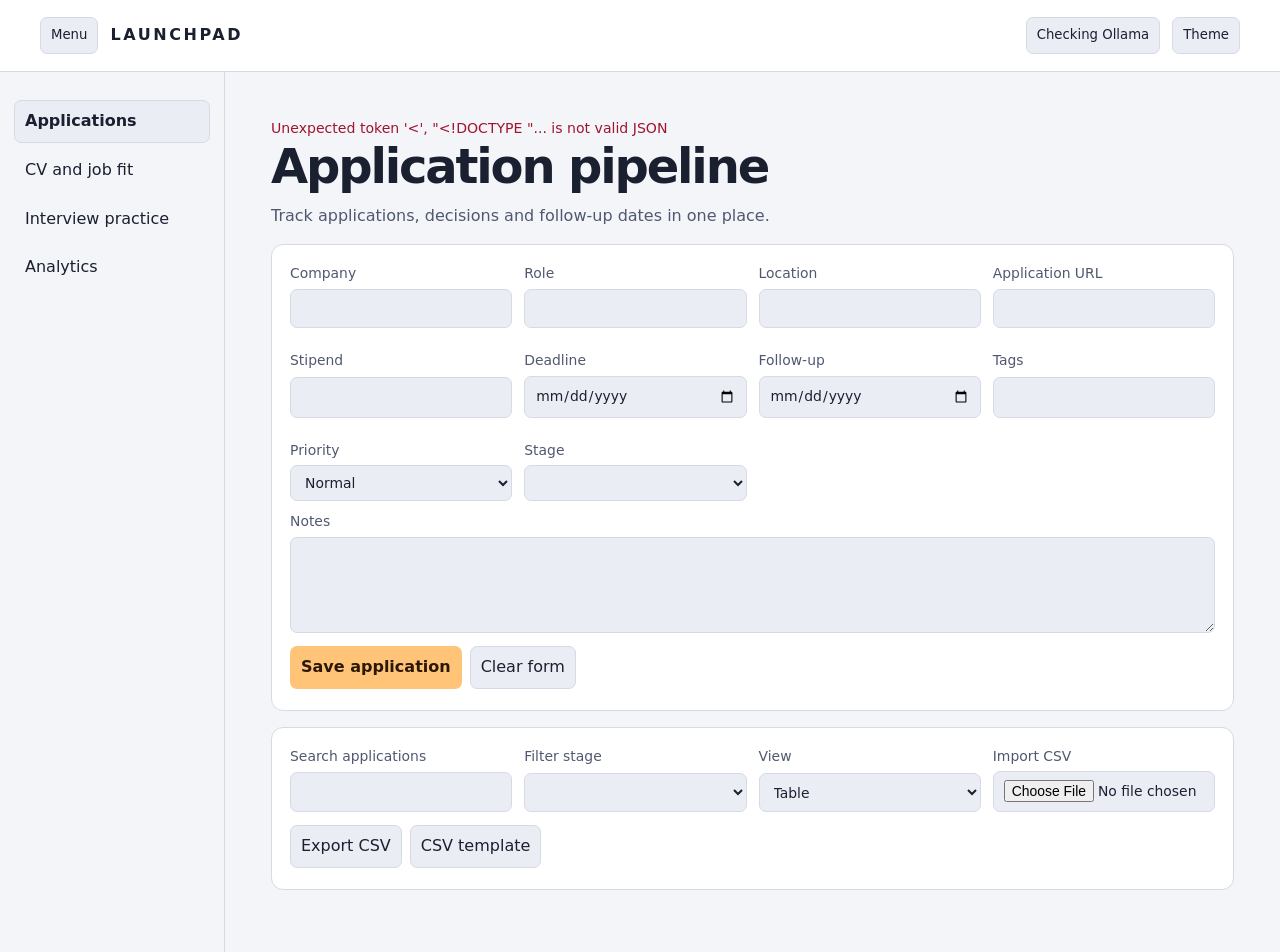
==== app.html @ d03928b5 "Add files via upload" ====
<!doctype html>
<html lang="en"><head><meta charset="utf-8"><meta name="viewport" content="width=device-width,initial-scale=1">
<title>LAUNCHPAD</title><link rel="stylesheet" href="/style.css"><script src="/ui.js" defer></script></head>
<body class="launchpad"><header><button id="sidebar" aria-label="Toggle navigation">Menu</button>
<span class="brand">LAUNCHPAD</span><span class="spacer"></span><button id="health">Checking Ollama</button>
<button id="theme">Theme</button></header><div class="shell"><nav aria-label="Workspaces"><button type="button" data-pane="pipeline" aria-current="true">Applications</button><button type="button" data-pane="career" aria-current="false">CV and job fit</button><button type="button" data-pane="practice" aria-current="false">Interview practice</button><button type="button" data-pane="analytics" aria-current="false">Analytics</button></nav>
<main><div id="status" role="status" aria-live="polite"></div><section id="pipeline"><h1>Application pipeline</h1><p>Track applications, decisions and follow-up dates in one place.</p>
<div id="pipeline-metrics" class="metrics"></div><div class="panel"><form id="application"><input type="hidden" name="id">
<div class="form-grid"><label>Company<input name="company" required></label><label>Role<input name="role" required></label>
<label>Location<input name="location"></label><label>Application URL<input type="url" name="url"></label><label>Stipend<input name="stipend"></label>
<label>Deadline<input name="deadline" type="date"></label><label>Follow-up<input name="followup" type="date"></label><label>Tags<input name="tags"></label>
<label>Priority<select name="priority"><option>Normal</option><option>High</option><option>Low</option></select></label><label>Stage<select name="stage" id="stage"></select></label></div>
<label>Notes<textarea name="notes"></textarea></label><div class="row"><button class="primary">Save application</button><button id="clear-app" type="button">Clear form</button></div></form></div>
<div class="panel"><div class="form-grid"><label>Search applications<input id="l-find" type="search"></label><label>Filter stage<select id="l-stage"></select></label>
<label>View<select id="view"><option value="table">Table</option><option value="board">Kanban</option><option value="calendar">Calendar</option></select></label>
<label>Import CSV<input id="import-csv" type="file" accept=".csv"></label></div>
<div class="row"><button id="export-csv">Export CSV</button><button id="csv-template">CSV template</button></div>
<div id="applications"></div></div></section>
<section id="career" hidden><h1>CV and job fit</h1><p>Compare CVs with explicit skill requirements and draft application materials with local AI.</p>
<div class="grid"><div class="panel"><h2>CV versions</h2><form id="cv-upload"><label>CV file<input id="cv-file" type="file" required accept=".pdf,.docx,.txt,.md"></label><button class="primary">Save CV</button></form><div id="cv-list"></div></div>
<div class="panel"><h2>Required skills</h2><form id="match"><label>CV<select name="cv" id="match-cv" required></select></label><label>Skills, separated by commas<input name="skills" placeholder="Python, SQL, C++" required></label><button class="primary">Calculate match</button></form><div id="match-result"></div></div></div>
<div class="panel"><h2>Application assistant</h2><form id="assist"><div class="form-grid"><label>Application<select id="ai-app" name="application"></select></label>
<label>CV<select id="ai-cv" name="cv"></select></label><label>Chat model<select id="model" name="model"></select></label>
<label>Task<select name="prompt"><option>Draft a concise cover letter using verifiable CV facts. Mark any gaps.</option><option>Suggest truthful CV edits and relevant projects for this role.</option><option>Extract the skills, projects, experience and education from the CV.</option><option>Generate company and role-specific interview questions across relevant DSA, ML, SQL, OS and mathematics.</option><option>Draft a week of preparation based on the role and requirements.</option></select></label></div>
<label>Job description<textarea name="description"></textarea></label><div class="row"><button class="primary">Generate with Ollama</button><button type="button" id="cancel" hidden>Cancel</button></div></form><pre id="answer"></pre></div></section>
<section id="practice" hidden><h1>Interview practice</h1><p>Log assessment scores, questions and mistakes by role.</p><div class="grid"><div class="panel"><h2>Practice timer</h2>
<label>Minutes<input id="timer-minutes" type="number" value="25" min="1" max="180"></label><p id="clock" aria-live="off">25:00</p><div class="row"><button id="start-timer">Start</button><button id="reset-timer">Reset</button></div></div>
<div class="panel"><h2>Log a session</h2><form id="practice-form"><label>Application<select name="application" id="practice-app"></select></label>
<label>Topic<input name="topic" required></label><label>Question or assessment<input name="question" required></label><label>Mistake or takeaway<textarea name="mistake"></textarea></label>
<div class="form-grid"><label>Score (%)<input name="score" type="number" min="0" max="100" step="0.1"></label><label>Minutes<input name="minutes" type="number" min="0" max="1440"></label></div><button class="primary">Save session</button></form></div></div>
<div class="panel"><h2>Session history</h2><div id="practice-list"></div></div></section>
<section id="analytics" hidden><h1>Career analytics</h1><p>Use stage history to see how many applications reached each milestone.</p><div id="l-metrics" class="metrics"></div>
<div class="grid"><div class="panel"><h2>Conversion funnel</h2><div id="funnel"></div></div><div class="panel"><h2>Application breakdown</h2><div id="breakdown"></div></div>
<div class="panel"><h2>Recent stage changes</h2><div id="l-history"></div></div><div class="panel"><h2>Practice performance</h2><div id="performance"></div></div></div></section>
</main></div></body></html>
---- style.css ----
:root{color-scheme:dark;--base:#111219;--panel:#191b24;--raised:#222531;--line:#333747;--text:#f1f2f7;--muted:#adb2c2;--danger:#ff9b9b;--accent:#b9a5ff;--ink:#191126;font:16px/1.55 "Avenir Next",system-ui,sans-serif}
:root[data-theme=light]{color-scheme:light;--base:#f4f5f9;--panel:#fff;--raised:#ebedf4;--line:#d6dae5;--text:#1a2030;--muted:#505870;--danger:#9f152e}
*{box-sizing:border-box}body{margin:0;background:var(--base);color:var(--text);min-height:100vh}body.atlas{--accent:#7ee5fb;--ink:#10232b}body.launchpad{--accent:#ffc477;--ink:#2b1806}
header{height:72px;display:flex;align-items:center;gap:12px;padding:0 clamp(16px,4vw,40px);border-bottom:1px solid var(--line);background:var(--panel);position:sticky;top:0;z-index:2}
header .brand{font-size:1rem;font-weight:800;letter-spacing:.16em;color:var(--text)}header .spacer{flex:1}header button{padding:7px 10px;font-size:.83rem}
.shell{display:grid;grid-template-columns:225px minmax(0,1fr);min-height:calc(100vh - 72px)}nav{border-right:1px solid var(--line);padding:28px 14px;display:flex;align-items:stretch;flex-direction:column;gap:6px}nav button{text-align:left;background:transparent;border-color:transparent}nav button[aria-current=true]{background:var(--raised);border-color:var(--line);font-weight:700}body.collapsed .shell{grid-template-columns:1fr}body.collapsed nav{display:none}
main{min-width:0;width:100%;max-width:1360px;margin:0 auto;padding:clamp(18px,4vw,46px)}section[hidden],[hidden]{display:none!important}
h1,h2,h3,p{margin-top:0}h1{font-size:clamp(1.8rem,4vw,3rem);letter-spacing:-.045em;line-height:1.12;margin-bottom:10px}h2{font-size:1.2rem;margin-bottom:14px}h3{font-size:.98rem;margin-bottom:6px}p{color:var(--muted)}
.panel,article,.metrics div{background:var(--panel);border:1px solid var(--line);border-radius:12px;padding:18px;margin-bottom:16px;min-width:0}article p:last-child,.panel p:last-child{margin-bottom:0}
.metrics{display:grid;grid-template-columns:repeat(auto-fit,minmax(135px,1fr));gap:12px}.metrics div{display:grid;gap:2px}.metrics strong{font-size:1.6rem;line-height:1.25}.metrics span{color:var(--muted);font-size:.85rem}
.grid{display:grid;grid-template-columns:repeat(auto-fit,minmax(min(100%,340px),1fr));gap:14px}.form-grid{display:grid;grid-template-columns:repeat(auto-fit,minmax(min(100%,190px),1fr));gap:12px}.row{display:flex;flex-wrap:wrap;gap:8px;align-items:center}.row button{margin:3px 0}
label{display:grid;gap:4px;font-size:.87rem;color:var(--muted);margin-bottom:10px}label.check{display:flex;align-items:center;gap:6px}button,input,select,textarea{font:inherit;color:var(--text);background:var(--raised);border:1px solid var(--line);border-radius:7px;padding:8px 10px;min-width:0}input,select,textarea{max-width:100%}textarea{resize:vertical;min-height:96px}button{cursor:pointer}button:hover,button:focus-visible{border-color:var(--accent)}button:disabled{opacity:.5;cursor:progress}button.primary{font-weight:750;background:var(--accent);color:var(--ink);border-color:transparent}button[data-online=true]{border-color:#5a9177}
#status{min-height:1.5em;font-size:.88rem;color:var(--muted)}#status.error{color:var(--danger)}
details{border-top:1px solid var(--line);padding:9px 0}summary{cursor:pointer;font-size:.93rem}pre{font: .86rem/1.55 ui-monospace,monospace;white-space:pre-wrap;overflow-wrap:anywhere;background:var(--base);padding:12px;border-radius:7px;max-height:65vh;overflow:auto}pre:empty{display:none}
table{width:100%;border-collapse:collapse;text-align:left;font-size:.87rem}td,th{padding:8px;border-bottom:1px solid var(--line);vertical-align:top}th{color:var(--muted)}.scroll{overflow:auto}.boards{display:grid;grid-auto-flow:column;grid-auto-columns:minmax(195px,1fr);gap:10px;overflow:auto;padding-bottom:10px}.boards article{padding:12px}.jump{color:var(--text)}svg{display:block;min-width:540px;width:100%;font:14px system-ui}svg text{fill:var(--text)}svg text[role=button]{cursor:pointer}svg path.connection{stroke:var(--line);stroke-width:2}.graph{overflow:auto}.drop{border-style:dashed}.drop.active{border-color:var(--accent)}.timeline{max-height:52vh;overflow:auto}.bar{height:9px;background:var(--accent);border-radius:8px;margin:4px 0 10px}
@media(max-width:740px){.shell,body.collapsed .shell{grid-template-columns:1fr}nav{flex-direction:row;overflow:auto;border-right:0;border-bottom:1px solid var(--line);padding:8px}nav button{white-space:nowrap}header{height:60px;padding:0 12px;gap:6px}header .brand{font-size:.82rem}.panel,article{padding:13px}}
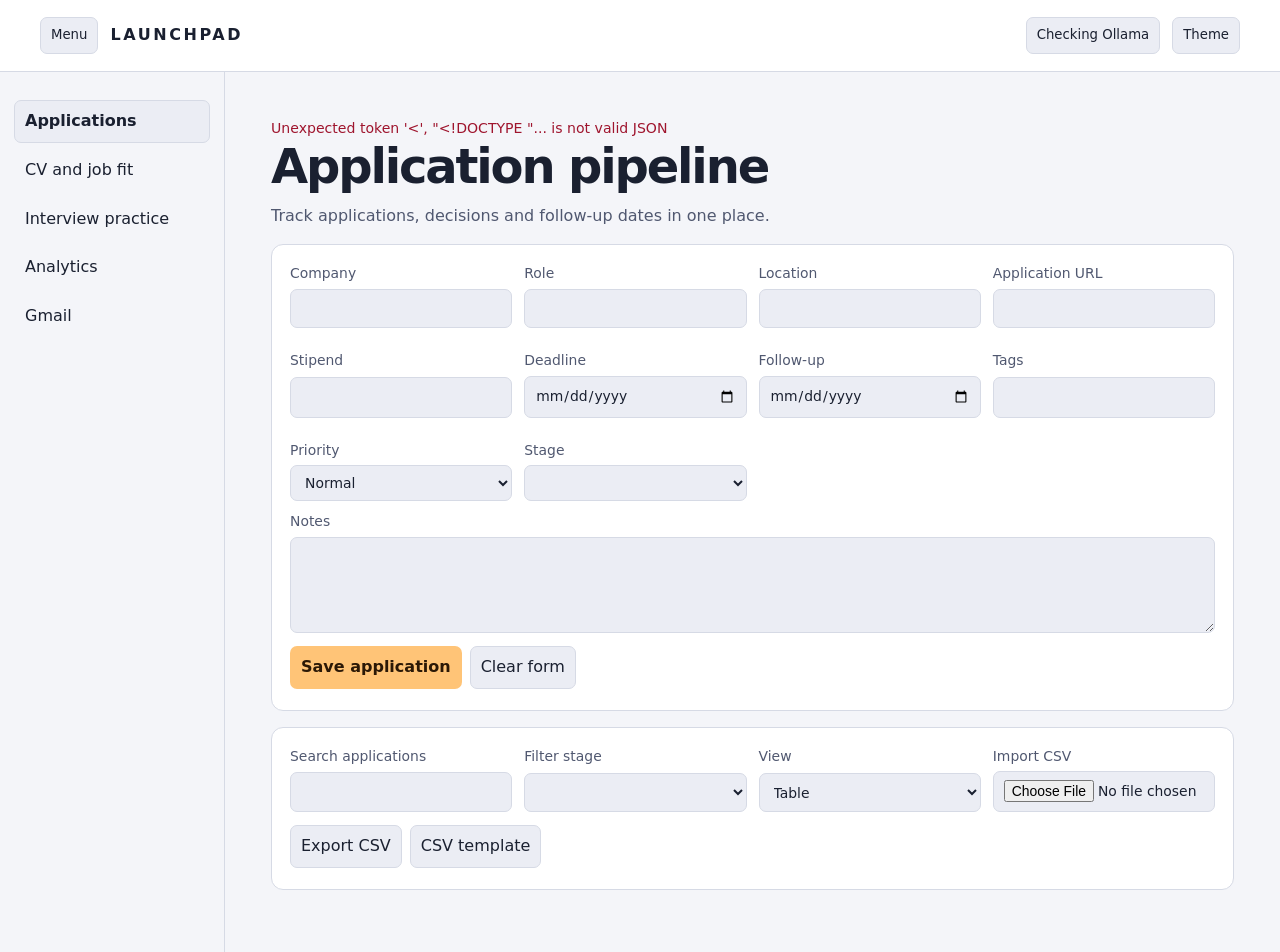
==== commit 42ac8736: "Add Gmail review and macOS reminders" ====
--- a/app.html
+++ b/app.html
@@ -3,7 +3,7 @@
 <title>LAUNCHPAD</title><link rel="stylesheet" href="/style.css"><script src="/ui.js" defer></script></head>
 <body class="launchpad"><header><button id="sidebar" aria-label="Toggle navigation">Menu</button>
 <span class="brand">LAUNCHPAD</span><span class="spacer"></span><button id="health">Checking Ollama</button>
-<button id="theme">Theme</button></header><div class="shell"><nav aria-label="Workspaces"><button type="button" data-pane="pipeline" aria-current="true">Applications</button><button type="button" data-pane="career" aria-current="false">CV and job fit</button><button type="button" data-pane="practice" aria-current="false">Interview practice</button><button type="button" data-pane="analytics" aria-current="false">Analytics</button></nav>
+<button id="theme">Theme</button></header><div class="shell"><nav aria-label="Workspaces"><button type="button" data-pane="pipeline" aria-current="true">Applications</button><button type="button" data-pane="career" aria-current="false">CV and job fit</button><button type="button" data-pane="practice" aria-current="false">Interview practice</button><button type="button" data-pane="analytics" aria-current="false">Analytics</button><button type="button" data-pane="inbox" aria-current="false">Gmail</button></nav>
 <main><div id="status" role="status" aria-live="polite"></div><section id="pipeline"><h1>Application pipeline</h1><p>Track applications, decisions and follow-up dates in one place.</p>
 <div id="pipeline-metrics" class="metrics"></div><div class="panel"><form id="application"><input type="hidden" name="id">
 <div class="form-grid"><label>Company<input name="company" required></label><label>Role<input name="role" required></label>
@@ -32,4 +32,7 @@
 <section id="analytics" hidden><h1>Career analytics</h1><p>Use stage history to see how many applications reached each milestone.</p><div id="l-metrics" class="metrics"></div>
 <div class="grid"><div class="panel"><h2>Conversion funnel</h2><div id="funnel"></div></div><div class="panel"><h2>Application breakdown</h2><div id="breakdown"></div></div>
 <div class="panel"><h2>Recent stage changes</h2><div id="l-history"></div></div><div class="panel"><h2>Practice performance</h2><div id="performance"></div></div></div></section>
+<section id="inbox" hidden><h1>Gmail updates</h1><p>Review read-only suggestions and choose which updates to apply to a local application.</p>
+<div class="panel"><p id="gmail-state"></p><div class="row"><button id="gmail-connect">Connect Gmail</button><button id="gmail-refresh">Fetch recent updates</button><button id="gmail-disconnect">Disconnect</button></div></div>
+<div class="panel"><label>Application to update<select id="mail-app"></select></label><div id="gmail-list"></div></div></section>
 </main></div></body></html>
